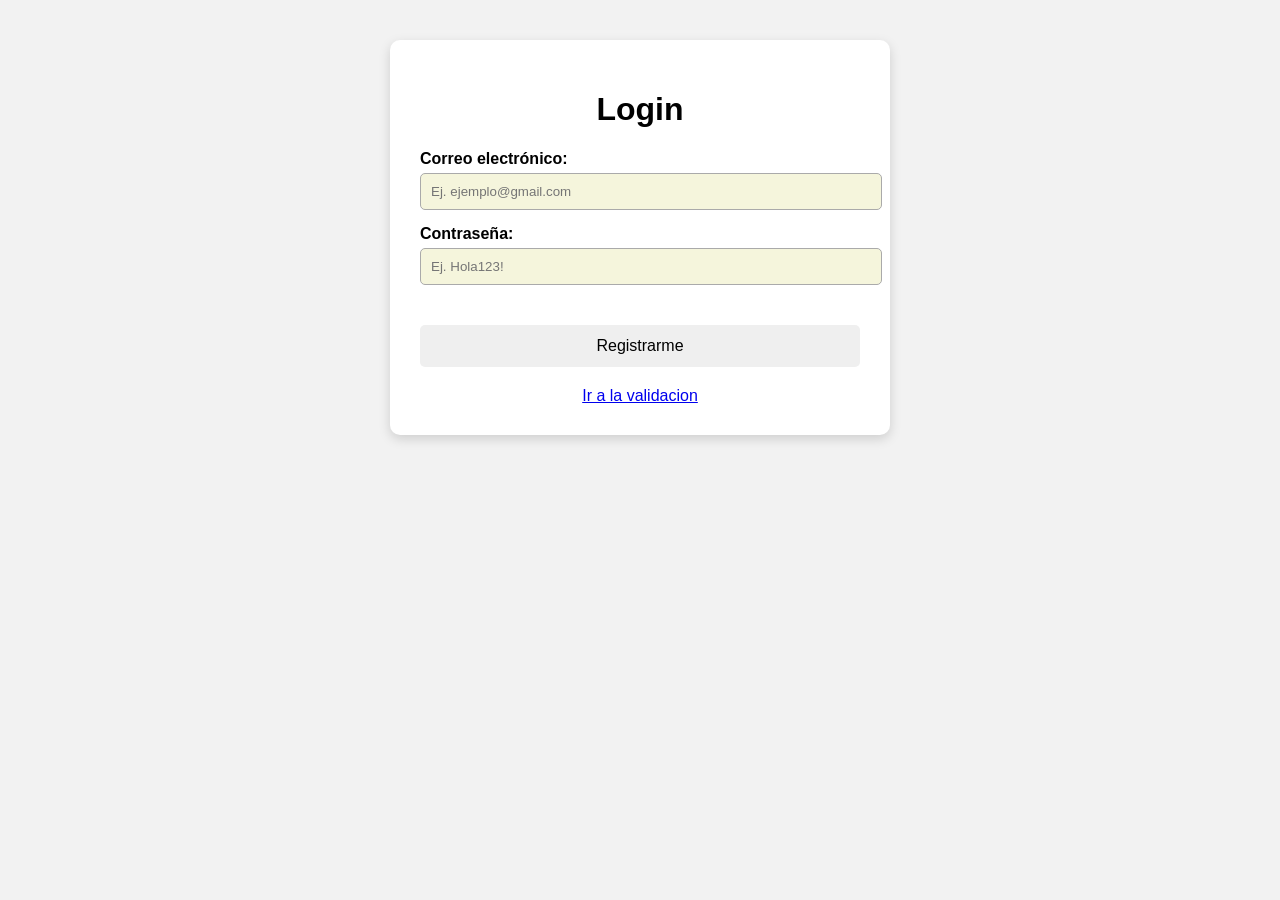
==== login.html @ 7946c63d "añadicion de js validar, login,styles y quitar script de index" ====
<!DOCTYPE html>
<html lang="es">
<head>
    <meta charset="UTF-8">
    <script src="js/utileria.js"></script>
    <link rel="stylesheet" href="css/styles.css">
    <title>Login</title>
</head>
<body>
    <div class="formulario">
        <h1>Login</h1>
        <form id="registro">
            <!-- Correo -->
            <label for="correo">Correo electrónico:</label>
            <input type="email" id="correo" placeholder="Ej. ejemplo@gmail.com">

            <!-- Contraseña -->
            <label for="password">Contraseña:</label>
            <input type="password" id="password" placeholder="Ej. Hola123!">

            <p id="mensaje"></p>
            <button type="submit">Registrarme</button>
        </form>
        <a href="index.html">Ir a la validacion</a>
    </div>

    <div id="modalLogin" class="modal">
        <div class="modal-contenido">
            <p id="registrar"></p>
            <button id="aceptarModal">Aceptar</button>
        </div>
    </div>
    <script>
        const formulario = document.getElementById("registro");
        formulario.addEventListener("submit", function(evento) {
            evento.preventDefault();

            const correo = document.getElementById("correo").value.trim();
            const password = document.getElementById("password").value;
            // Validar correo
            if (!validarCorreo(correo)) {
                mensaje.textContent = "El correo electrónico no es válido.";
                return;
            }
            // Validar contraseña
            if (!validarPassword(password)) {
                mensaje.textContent =
                    "La contraseña debe tener mínimo 8 caracteres, una mayúscula, una minúscula, un número y un carácter especial.";
                return;
            }
            mensaje.textContent = "¡Todos los datos son válidos!";
            // Mostrar modal
            document.getElementById("registrar").textContent = "Registro exitoso";
            document.getElementById("modalLogin").style.display="flex";
        });
        // Cerrar modal con el botón Aceptar
        document.getElementById("aceptarModal").addEventListener("click", function() {
            document.getElementById("modalLogin").style.display = "none";
        });
    </script>
</body>
</html>
---- css/styles.css ----
body {
    font-family: Arial, sans-serif;
    margin: 0;
    padding: 40px 20px;
    background-color: #f2f2f2;
}

.formulario {
    box-sizing: border-box;
    max-width: 500px;
    margin: auto;
    padding: 30px;
    background-color: white;
    border-radius: 10px;
    box-shadow: 0 4px 12px rgba(0, 0, 0, 0.15);
}

h1 {
    text-align: center;
}

label {
    display: block;
    margin-top: 15px;
    margin-bottom: 5px;
    font-weight: bold;
}

input {
    background-color: beige;
    width: 100%;
    padding: 10px;
    border: 1px solid #aaa;
    border-radius: 5px;
}

button {
    width: 100%;
    margin-top: 20px;
    padding: 12px;
    border: none;
    border-radius: 5px;
    cursor: pointer;
    font-size: 16px;
}

a {
    display: block;
    margin-top: 20px;
    text-align: center;
}

#mensaje, #mensajeLogin {
    color: red;
    margin-top: 20px;
    text-align: center;
    font-weight: bold;
}

/* Modal */

.modal {
    display: none;
    position: fixed;
    top: 0;
    left: 0;
    width: 100%;
    height: 100%;
    background-color: rgba(0, 0, 0, 0.6);
    justify-content: center;
    align-items: center;
}

.modal-contenido {
    position: relative;
    width: 90%;
    max-width: 400px;
    padding: 30px;
    background-color: white;
    border-radius: 10px;
    text-align: center;
}
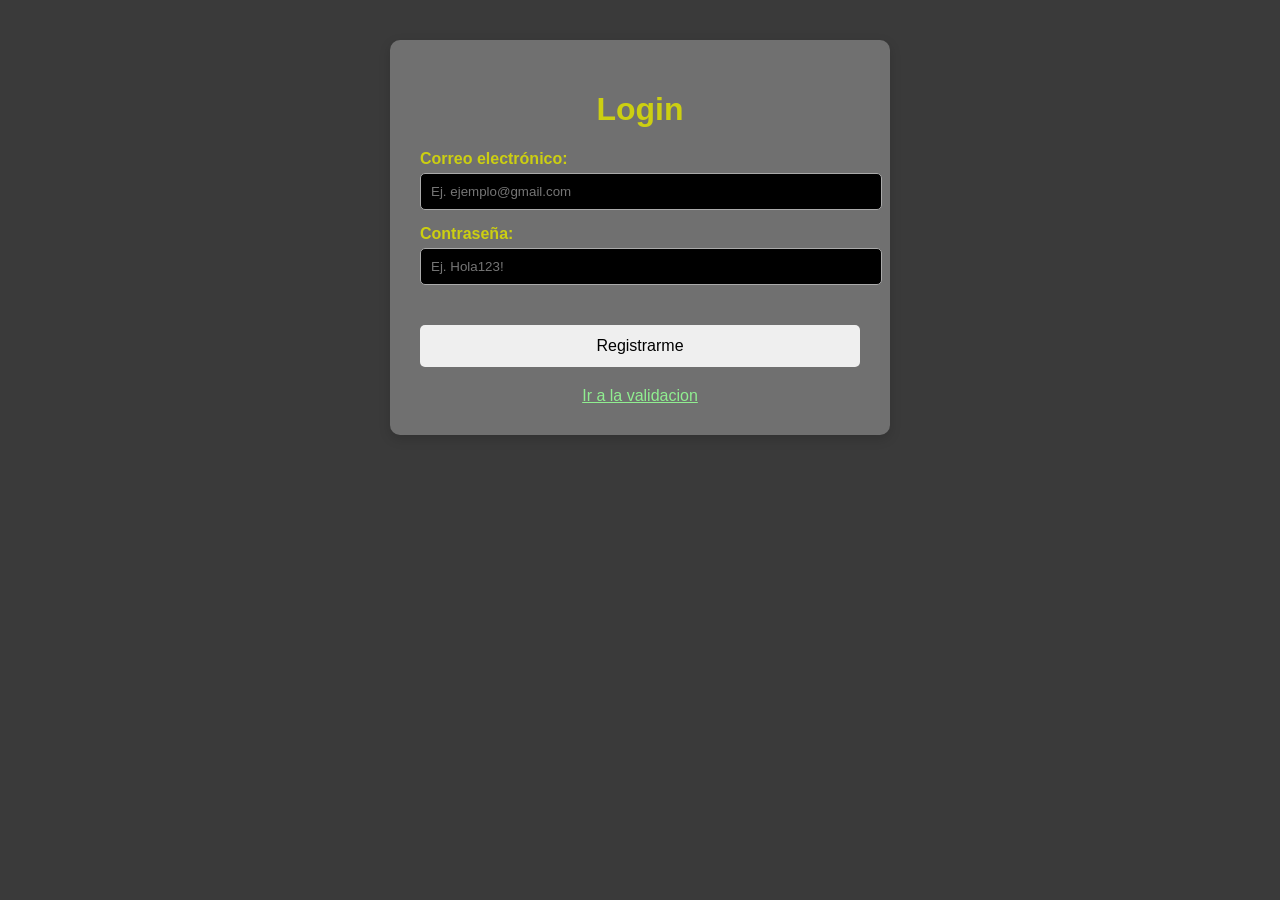
==== commit 43aaeee2: "Añadicion de documentacion, js vaidar login, imagenes, eliminacion del test y modificacion de styles" ====
--- a/login.html
+++ b/login.html
@@ -4,6 +4,7 @@
     <meta charset="UTF-8">
     <script src="js/utileria.js"></script>
     <link rel="stylesheet" href="css/styles.css">
+    <script src="js/validarLogin.js"></script>
     <title>Login</title>
 </head>
 <body>
@@ -19,7 +20,7 @@
             <input type="password" id="password" placeholder="Ej. Hola123!">
 
             <p id="mensaje"></p>
-            <button type="submit">Registrarme</button>
+            <button type="submit" onclick="validarLogin()">Registrarme</button>
         </form>
         <a href="index.html">Ir a la validacion</a>
     </div>
@@ -27,36 +28,9 @@
     <div id="modalLogin" class="modal">
         <div class="modal-contenido">
             <p id="registrar"></p>
+            <img src="img/bolaAmarilla.png" alt="validado" width="300">
             <button id="aceptarModal">Aceptar</button>
         </div>
     </div>
-    <script>
-        const formulario = document.getElementById("registro");
-        formulario.addEventListener("submit", function(evento) {
-            evento.preventDefault();
-
-            const correo = document.getElementById("correo").value.trim();
-            const password = document.getElementById("password").value;
-            // Validar correo
-            if (!validarCorreo(correo)) {
-                mensaje.textContent = "El correo electrónico no es válido.";
-                return;
-            }
-            // Validar contraseña
-            if (!validarPassword(password)) {
-                mensaje.textContent =
-                    "La contraseña debe tener mínimo 8 caracteres, una mayúscula, una minúscula, un número y un carácter especial.";
-                return;
-            }
-            mensaje.textContent = "¡Todos los datos son válidos!";
-            // Mostrar modal
-            document.getElementById("registrar").textContent = "Registro exitoso";
-            document.getElementById("modalLogin").style.display="flex";
-        });
-        // Cerrar modal con el botón Aceptar
-        document.getElementById("aceptarModal").addEventListener("click", function() {
-            document.getElementById("modalLogin").style.display = "none";
-        });
-    </script>
 </body>
 </html>
--- a/css/styles.css
+++ b/css/styles.css
@@ -1,10 +1,8 @@
-
-
 body {
     font-family: Arial, sans-serif;
     margin: 0;
     padding: 40px 20px;
-    background-color: #f2f2f2;
+    background-color: rgba(0, 0, 0, 0.771);
 }
 
 .formulario {
@@ -12,9 +10,10 @@
     max-width: 500px;
     margin: auto;
     padding: 30px;
-    background-color: white;
+    background-color: rgba(128, 128, 128, 0.773);
     border-radius: 10px;
     box-shadow: 0 4px 12px rgba(0, 0, 0, 0.15);
+    color: rgba(204, 207, 17, 0.999);
 }
 
 h1 {
@@ -29,7 +28,8 @@
 }
 
 input {
-    background-color: beige;
+    background-color: black;
+    color: white;
     width: 100%;
     padding: 10px;
     border: 1px solid #aaa;
@@ -50,6 +50,7 @@
     display: block;
     margin-top: 20px;
     text-align: center;
+    color: lightgreen;
 }
 
 #mensaje, #mensajeLogin {
